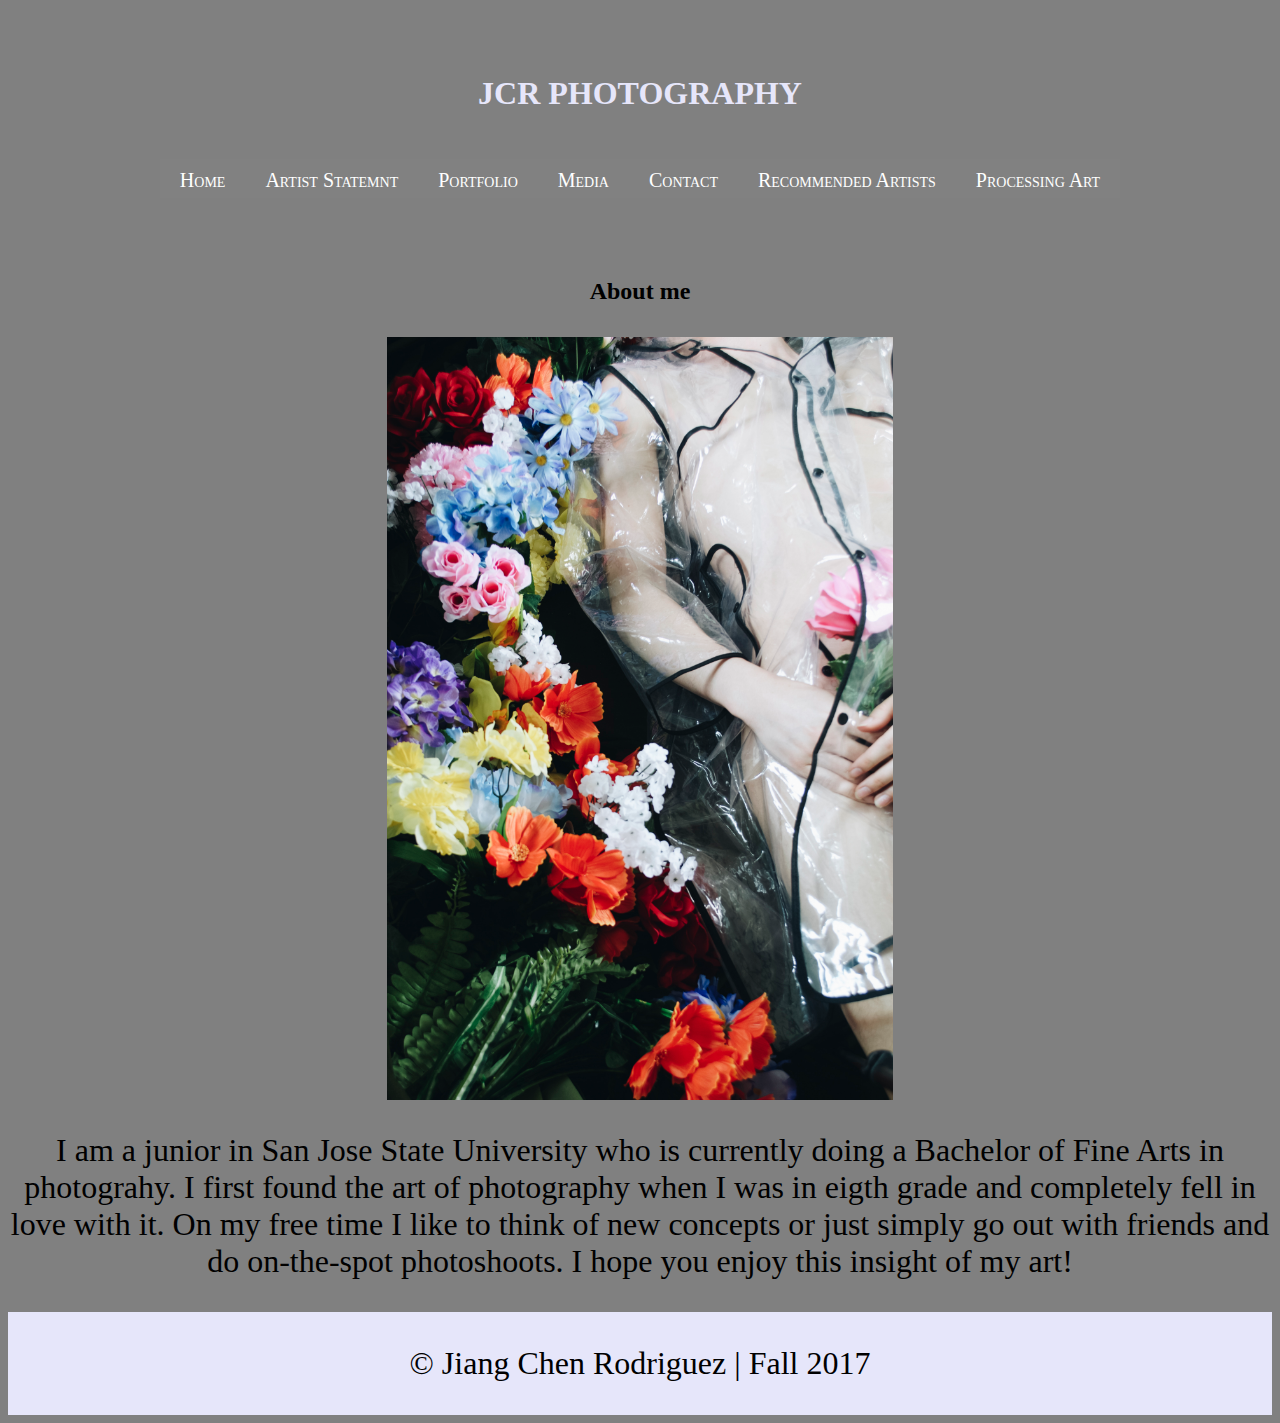
==== Index/index.html @ 619f3de0 "New" ====
<!DOCTYPE html>
<html>
<head>
	<title>Jiang-Li Chen Rodriguez</title> 
	<link rel="stylesheet" type="text/css" href="Jiang.css">


<body> 

	<div id="wrapper">
	
		<header>
		<h1>JCR Photography</h1> 
		</header>
		<nav>
			<ul class="main_menu"> 
				<li><a href="index.html">Home</a></li>
				<li><a href="artiststatement.html">Artist Statemnt</a></li>
				<li><a href="portfolio.html">Portfolio</a></li>
				<li><a href="https://www.instagram.com/jiang.rodriguez">Media</a></li>
				<li><a href="contact.html">Contact</a></li>
				<li><a href="recommendedartists.html">Recommended Artists</a></li>
				<li><a href="sketch3.html">Processing Art</a></li>
			</ul>
		</nav>
	
	</div> <!-- end of header-->
	
	<h4>About me</h4>

	<img src="image/flowers3.jpg">
	
	<p>I am a junior in San Jose State University who is currently doing  a Bachelor of Fine Arts in photograhy. I first found the art of photography when I was in eigth grade and completely fell in love with it. On my free time I like to think of new concepts or just simply go out with friends and do on-the-spot photoshoots. I hope you enjoy this insight of my art!</p>

	


	<footer>
		<p> &copy; Jiang Chen Rodriguez | Fall 2017</p> 
		</footer>

</body>
</html>
---- Index/Jiang.css ----
body {
	font-family: Nixie One; 
    background-color: grey; 
}
#wrapper { 
	max-width: 960px; 
	margin: 0 auto; 
	background-color: grey; 
	padding: 32px;
 }

 header {
 	background-color: grey; 
 	height: 100px; 
 	padding: 2px; 
 }

header h1 { 
	text-transform: uppercase; 
	
	text-align: center; 
	color: lavender;
	line-height: 60px; 

}

.main_menu {
	padding: 5px 0px 0;
	text-align: center; 
	line-height: 32px; 
	background-color: #818181; 
}

ul.main_menu { 
	margin-top: 15px; 
}

.main_menu li {
	display: inline; 
	padding: 0 10px 0 10px;
	font-size: 20px;
}



  .main_menu a {
  	text-decoration: none;
  	color: #fff; 
  	padding: 8px; 
  	font-variant: small-caps;
  }

  .main_menu a:hover {
  	color: lavender;

  }

.pictures 

#h1 {
	color: blue; 
}

#h2 {
	color: blue; 
}

h4 { 
text-align: center;
font-family: Nixie One;
font-size: 150%; 
color: black; 
 }

p {
	text-align: center;
	font-family: Nixie One; 
	font-size: 200%; 
	color: black;
} 

img {
	display: block; 
	margin: auto;
	width: 40%; 
}

footer {

right: 0;
bottom: 0;
left: 0;
padding: .068rem;
background-color: lavender; 
text-align: center;  
 }
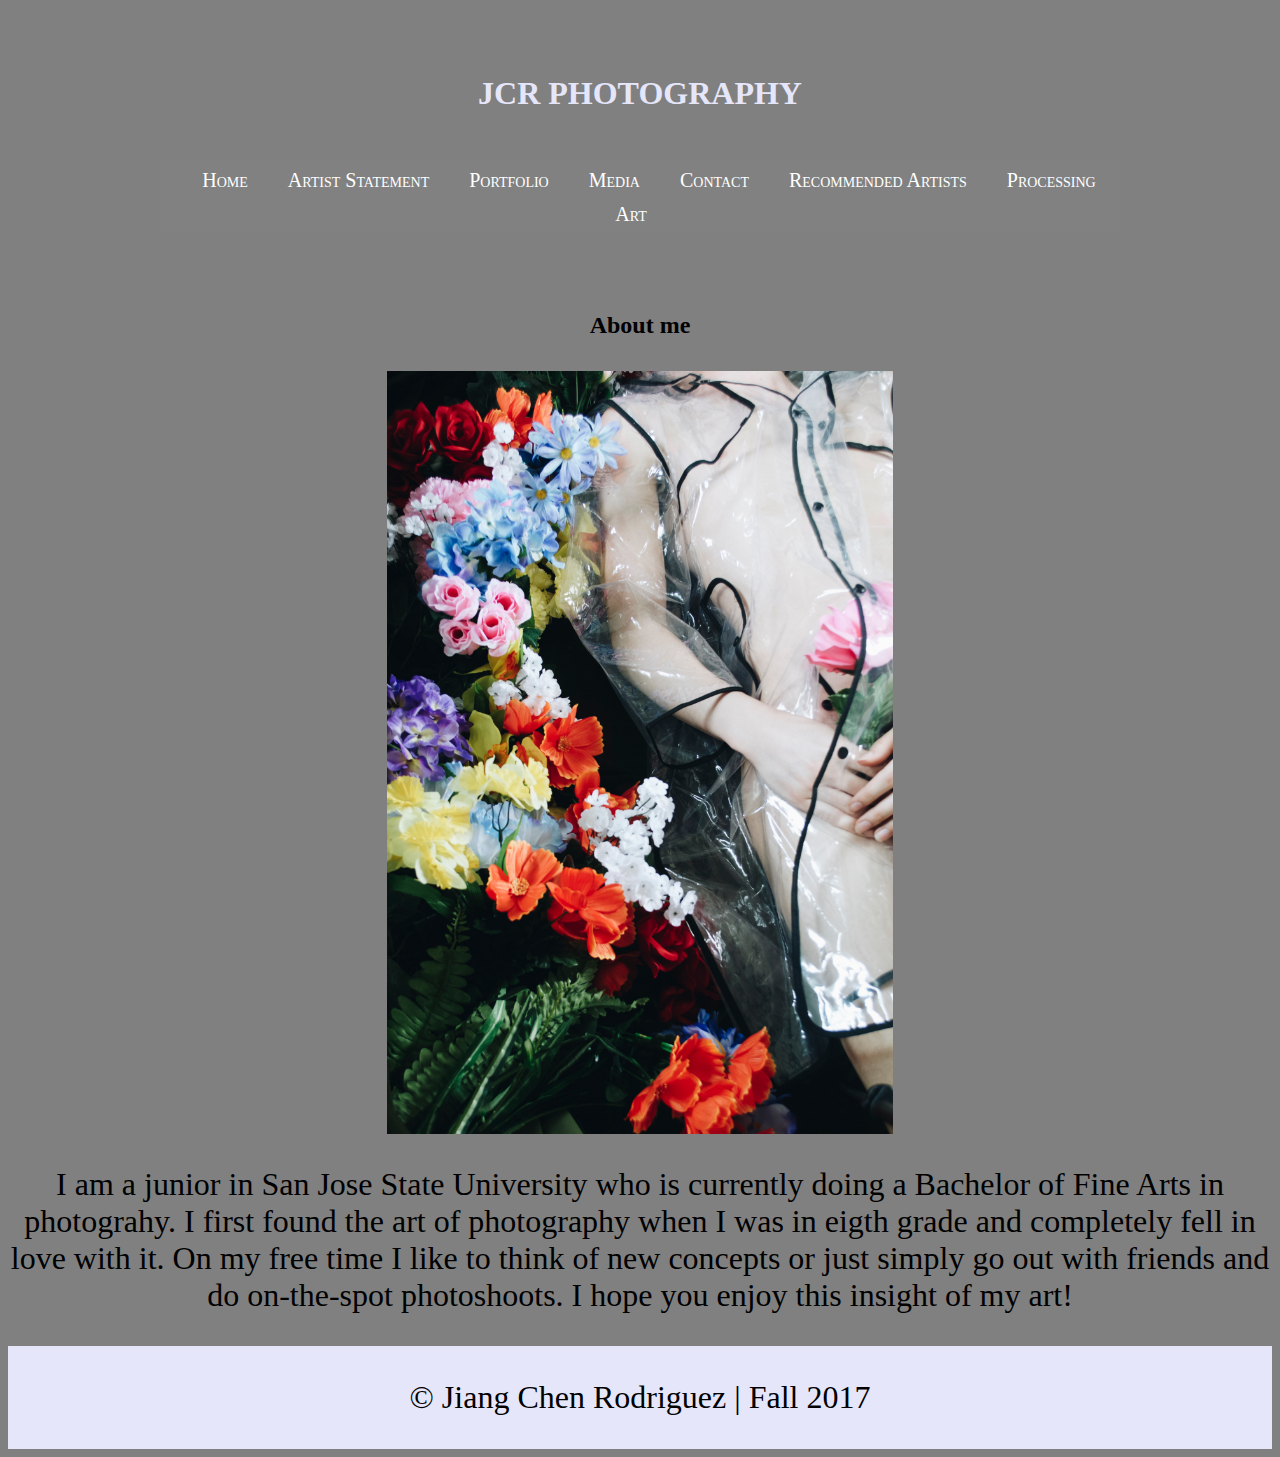
==== commit be525199: "lol" ====
--- a/Index/index.html
+++ b/Index/index.html
@@ -16,7 +16,7 @@
 		<nav>
 			<ul class="main_menu"> 
 				<li><a href="index.html">Home</a></li>
-				<li><a href="artiststatement.html">Artist Statemnt</a></li>
+				<li><a href="artiststatement.html">Artist Statement</a></li>
 				<li><a href="portfolio.html">Portfolio</a></li>
 				<li><a href="https://www.instagram.com/jiang.rodriguez">Media</a></li>
 				<li><a href="contact.html">Contact</a></li>
